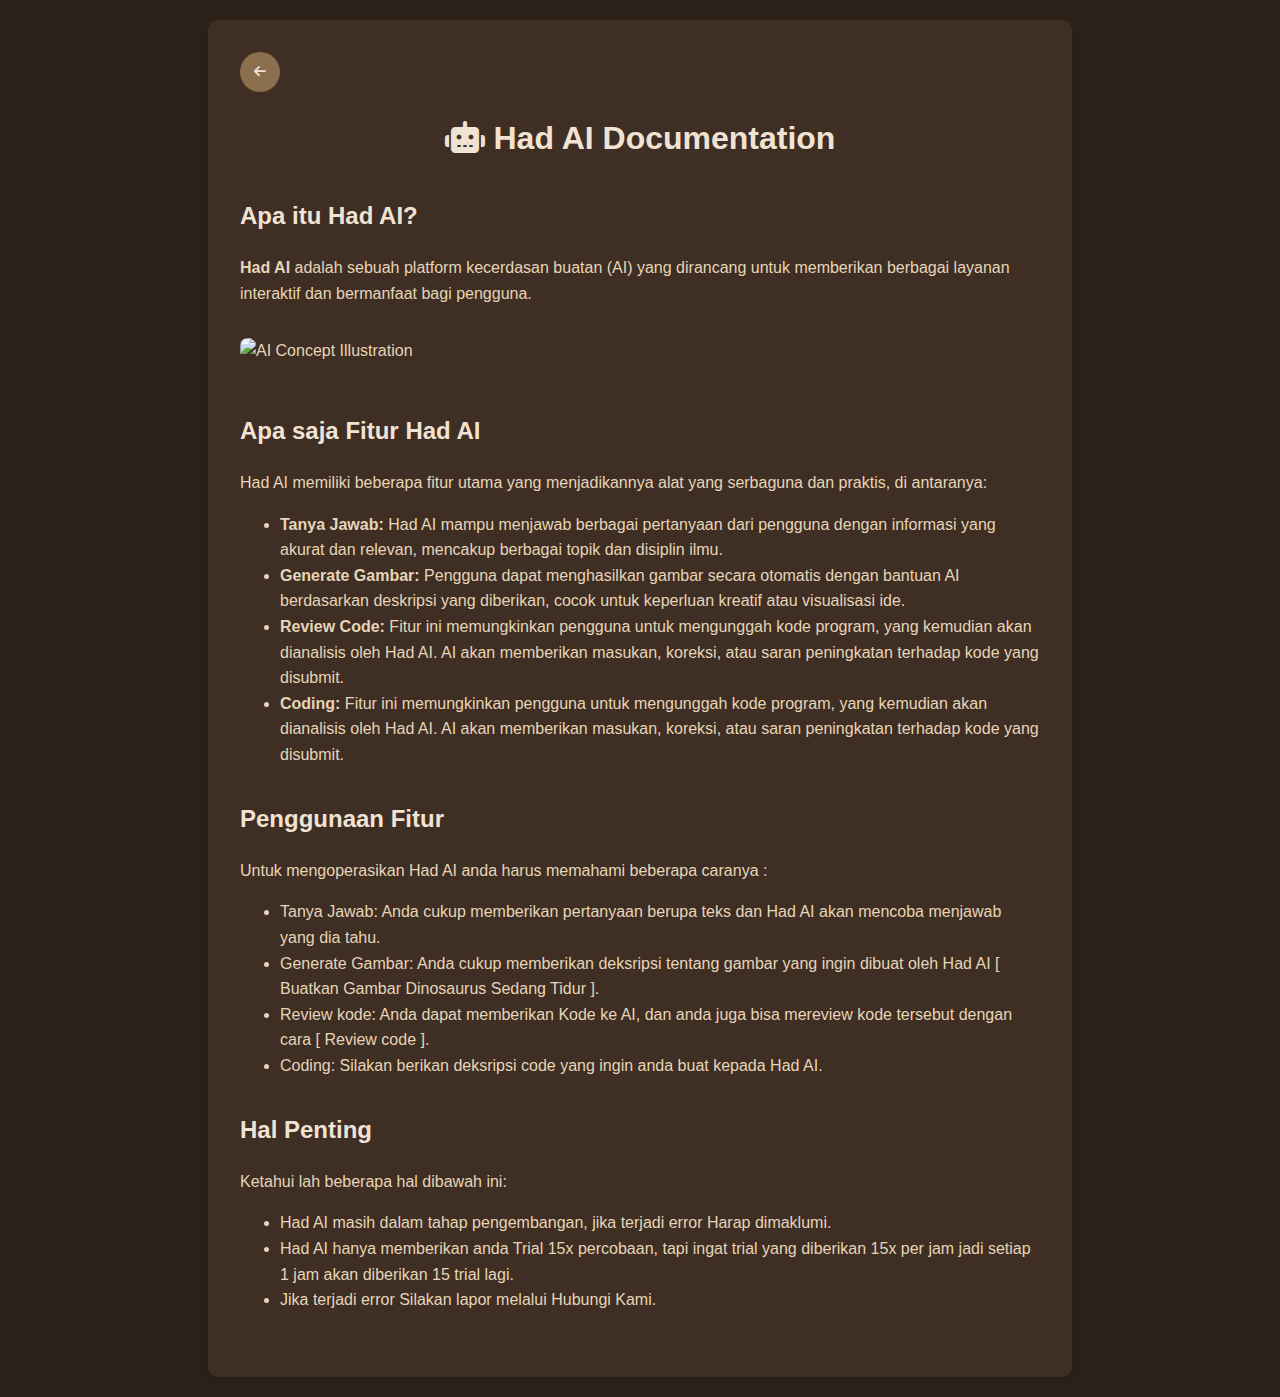
==== documentasi.html @ 6d1e6b0b "Add files via upload" ====
<!DOCTYPE html>
<html lang="en">
<head>
    <meta charset="UTF-8">
    <meta name="viewport" content="width=device-width, initial-scale=1.0">
    <title>AI Documentation</title>
    <link rel="stylesheet" href="https://cdnjs.cloudflare.com/ajax/libs/font-awesome/6.4.0/css/all.min.css">
    <style>
        body {
            font-family: Arial, sans-serif;
            background-color: #2C2118;
            color: #E6D5B8;
            line-height: 1.6;
            margin: 0;
            padding: 20px;
        }
        .container {
            max-width: 800px;
            margin: 0 auto;
            background-color: #3E2E23;
            padding: 2rem;
            border-radius: 10px;
            box-shadow: 0 4px 6px rgba(0, 0, 0, 0.1);
        }
        h1, h2 {
            color: #F1E3D3;
        }
        h1 {
            text-align: center;
            margin-bottom: 2rem;
        }
        img {
            max-width: 100%;
            height: auto;
            border-radius: 8px;
            margin: 1rem 0;
        }
        .back-button {
            background-color: #8B6E4E;
            color: #F1E3D3;
            border: none;
            border-radius: 50%;
            width: 40px;
            height: 40px;
            display: flex;
            justify-content: center;
            align-items: center;
            cursor: pointer;
            transition: background-color 0.3s ease;
            margin-bottom: 1rem;
        }
        .back-button:hover {
            background-color: #A68B6C;
        }
        .section {
            margin-bottom: 2rem;
        }
    </style>
</head>
<body>
    <div class="container">
        <button class="back-button" onclick="goBack()">
            <i class="fas fa-arrow-left"></i>
        </button>
        <h1><i class="fas fa-robot"></i> Had AI Documentation</h1>
        
        <div class="section">
            <h2>Apa itu Had AI?</h2>
            <p><b>Had AI</b> adalah sebuah platform kecerdasan buatan (AI) yang dirancang untuk memberikan berbagai layanan interaktif dan bermanfaat bagi pengguna.</p>
            <img src="https://image.pollinations.ai/prompt/Gambar%20robot" alt="AI Concept Illustration">
        </div>

        <div class="section">
            <h2>Apa saja Fitur Had AI</h2>
            <p>Had AI memiliki beberapa fitur utama yang menjadikannya alat yang serbaguna dan praktis, di antaranya:</p>
            <ul>
                <li><strong>Tanya Jawab:</strong> Had AI mampu menjawab berbagai pertanyaan dari pengguna dengan informasi yang akurat dan relevan, mencakup berbagai topik dan disiplin ilmu.</li>
                <li><strong>Generate Gambar:</strong> Pengguna dapat menghasilkan gambar secara otomatis dengan bantuan AI berdasarkan deskripsi yang diberikan, cocok untuk keperluan kreatif atau visualisasi ide.</li>
                <li><strong>Review Code:</strong> Fitur ini memungkinkan pengguna untuk mengunggah kode program, yang kemudian akan dianalisis oleh Had AI. AI akan memberikan masukan, koreksi, atau saran peningkatan terhadap kode yang disubmit.</li>
                <li><strong>Coding:</strong> Fitur ini memungkinkan pengguna untuk mengunggah kode program, yang kemudian akan dianalisis oleh Had AI. AI akan memberikan masukan, koreksi, atau saran peningkatan terhadap kode yang disubmit.</li>
            </ul>
        </div>

        <div class="section">
            <h2>Penggunaan Fitur</h2>
            <p>Untuk mengoperasikan Had AI anda harus memahami beberapa caranya :</p>
            <ul>
                <li>Tanya Jawab: Anda cukup memberikan pertanyaan berupa teks dan Had AI akan mencoba menjawab yang dia tahu.</li>
                <li>Generate Gambar: Anda cukup memberikan deksripsi tentang gambar yang ingin dibuat oleh Had AI [ Buatkan Gambar Dinosaurus Sedang Tidur ].</li>
                <li>Review kode: Anda dapat memberikan Kode ke AI, dan anda juga bisa mereview kode tersebut dengan cara [ Review code ].</li>
                <li>Coding: Silakan berikan deksripsi code yang ingin anda buat kepada Had AI.</li>
            </ul>

        </div>

        <div class="section">
            <h2>Hal Penting</h2>
            <p>Ketahui lah beberapa hal dibawah ini:</p>
            <ul>
                <li>Had AI masih dalam tahap pengembangan, jika terjadi error Harap dimaklumi.</li>
                <li>Had AI hanya memberikan anda Trial 15x percobaan, tapi ingat trial yang diberikan 15x per jam jadi setiap 1 jam akan diberikan 15 trial lagi.</li>
                <li>Jika terjadi error Silakan lapor melalui Hubungi Kami.</li>
               
            </ul>
        </div>


    </div>

    <script>
        function goBack() {
            // In a real implementation, you might want to use history.back()
            // or redirect to a specific page
            console.log('Going back...');
            alert('Going back to previous page');
        }
    </script>
</body>
</html>
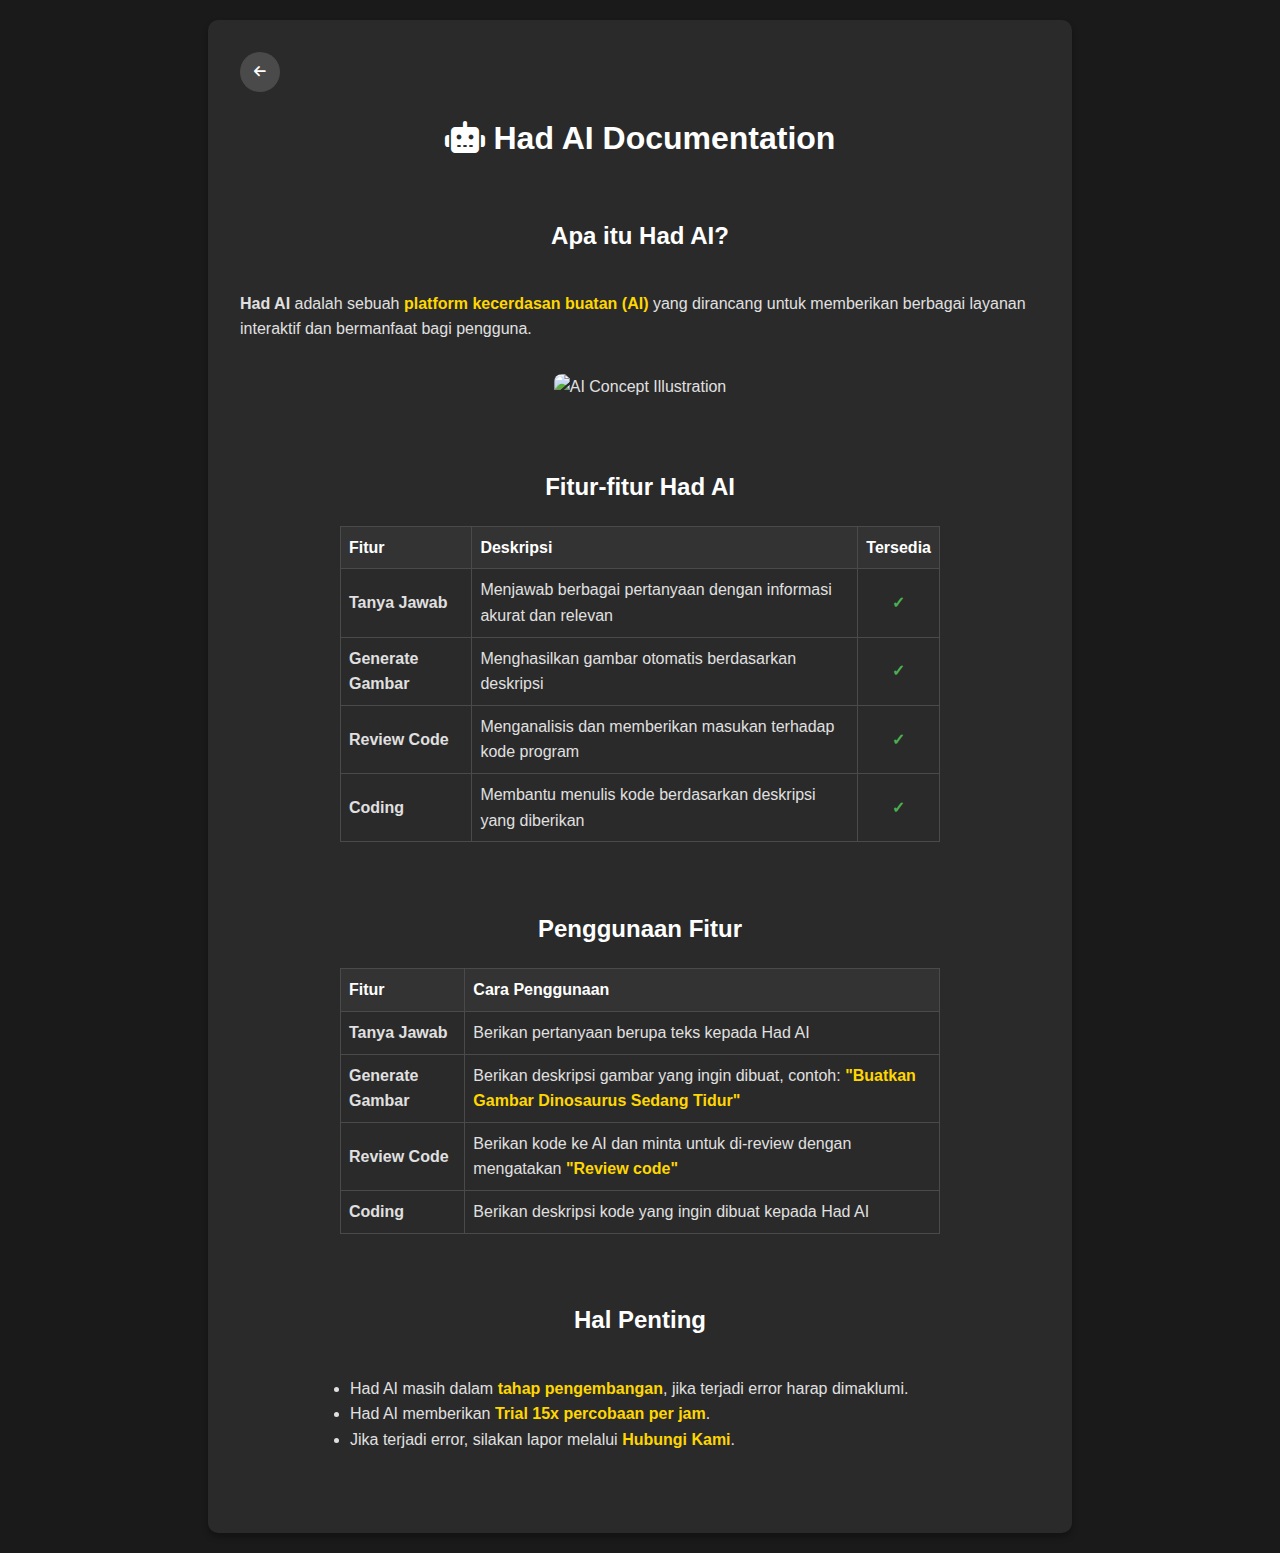
==== commit 3f0f491b: "Add files via upload" ====
--- a/documentasi.html
+++ b/documentasi.html
@@ -3,13 +3,13 @@
 <head>
     <meta charset="UTF-8">
     <meta name="viewport" content="width=device-width, initial-scale=1.0">
-    <title>AI Documentation</title>
+    <title>Had AI Documentation</title>
     <link rel="stylesheet" href="https://cdnjs.cloudflare.com/ajax/libs/font-awesome/6.4.0/css/all.min.css">
     <style>
         body {
             font-family: Arial, sans-serif;
-            background-color: #2C2118;
-            color: #E6D5B8;
+            background-color: #1a1a1a;
+            color: #e0e0e0;
             line-height: 1.6;
             margin: 0;
             padding: 20px;
@@ -17,27 +17,28 @@
         .container {
             max-width: 800px;
             margin: 0 auto;
-            background-color: #3E2E23;
+            background-color: #2a2a2a;
             padding: 2rem;
             border-radius: 10px;
-            box-shadow: 0 4px 6px rgba(0, 0, 0, 0.1);
+            box-shadow: 0 4px 6px rgba(0, 0, 0, 0.3);
         }
         h1, h2 {
-            color: #F1E3D3;
+            color: #ffffff;
+            text-align: center;
         }
         h1 {
-            text-align: center;
             margin-bottom: 2rem;
         }
         img {
             max-width: 100%;
             height: auto;
             border-radius: 8px;
-            margin: 1rem 0;
+            margin: 1rem auto;
+            display: block;
         }
         .back-button {
-            background-color: #8B6E4E;
-            color: #F1E3D3;
+            background-color: #4a4a4a;
+            color: #ffffff;
             border: none;
             border-radius: 50%;
             width: 40px;
@@ -50,10 +51,47 @@
             margin-bottom: 1rem;
         }
         .back-button:hover {
-            background-color: #A68B6C;
+            background-color: #606060;
         }
         .section {
             margin-bottom: 2rem;
+            display: flex;
+            flex-direction: column;
+            align-items: center;
+        }
+        .table-container {
+            width: 100%;
+            display: flex;
+            justify-content: center;
+        }
+        table {
+            width: 100%;
+            max-width: 600px;
+            border-collapse: collapse;
+            margin-bottom: 1rem;
+        }
+        th, td {
+            border: 1px solid #4a4a4a;
+            padding: 0.5rem;
+            text-align: left;
+        }
+        th {
+            background-color: #333;
+            color: #fff;
+        }
+        .check {
+            color: #4CAF50;
+            font-weight: bold;
+            text-align: center;
+        }
+        .important {
+            font-weight: bold;
+            color: #ffd700;
+        }
+        ul {
+            width: 100%;
+            max-width: 600px;
+            padding-left: 20px;
         }
     </style>
 </head>
@@ -66,51 +104,91 @@
         
         <div class="section">
             <h2>Apa itu Had AI?</h2>
-            <p><b>Had AI</b> adalah sebuah platform kecerdasan buatan (AI) yang dirancang untuk memberikan berbagai layanan interaktif dan bermanfaat bagi pengguna.</p>
-            <img src="https://image.pollinations.ai/prompt/Gambar%20robot" alt="AI Concept Illustration">
+            <p><b>Had AI</b> adalah sebuah <span class="important">platform kecerdasan buatan (AI)</span> yang dirancang untuk memberikan berbagai layanan interaktif dan bermanfaat bagi pengguna.</p>
+            <img src="/api/placeholder/800/400" alt="AI Concept Illustration">
         </div>
 
         <div class="section">
-            <h2>Apa saja Fitur Had AI</h2>
-            <p>Had AI memiliki beberapa fitur utama yang menjadikannya alat yang serbaguna dan praktis, di antaranya:</p>
-            <ul>
-                <li><strong>Tanya Jawab:</strong> Had AI mampu menjawab berbagai pertanyaan dari pengguna dengan informasi yang akurat dan relevan, mencakup berbagai topik dan disiplin ilmu.</li>
-                <li><strong>Generate Gambar:</strong> Pengguna dapat menghasilkan gambar secara otomatis dengan bantuan AI berdasarkan deskripsi yang diberikan, cocok untuk keperluan kreatif atau visualisasi ide.</li>
-                <li><strong>Review Code:</strong> Fitur ini memungkinkan pengguna untuk mengunggah kode program, yang kemudian akan dianalisis oleh Had AI. AI akan memberikan masukan, koreksi, atau saran peningkatan terhadap kode yang disubmit.</li>
-                <li><strong>Coding:</strong> Fitur ini memungkinkan pengguna untuk mengunggah kode program, yang kemudian akan dianalisis oleh Had AI. AI akan memberikan masukan, koreksi, atau saran peningkatan terhadap kode yang disubmit.</li>
-            </ul>
+            <h2>Fitur-fitur Had AI</h2>
+            <div class="table-container">
+                <table>
+                    <thead>
+                        <tr>
+                            <th>Fitur</th>
+                            <th>Deskripsi</th>
+                            <th>Tersedia</th>
+                        </tr>
+                    </thead>
+                    <tbody>
+                        <tr>
+                            <td><strong>Tanya Jawab</strong></td>
+                            <td>Menjawab berbagai pertanyaan dengan informasi akurat dan relevan</td>
+                            <td class="check">✓</td>
+                        </tr>
+                        <tr>
+                            <td><strong>Generate Gambar</strong></td>
+                            <td>Menghasilkan gambar otomatis berdasarkan deskripsi</td>
+                            <td class="check">✓</td>
+                        </tr>
+                        <tr>
+                            <td><strong>Review Code</strong></td>
+                            <td>Menganalisis dan memberikan masukan terhadap kode program</td>
+                            <td class="check">✓</td>
+                        </tr>
+                        <tr>
+                            <td><strong>Coding</strong></td>
+                            <td>Membantu menulis kode berdasarkan deskripsi yang diberikan</td>
+                            <td class="check">✓</td>
+                        </tr>
+                    </tbody>
+                </table>
+            </div>
         </div>
 
         <div class="section">
             <h2>Penggunaan Fitur</h2>
-            <p>Untuk mengoperasikan Had AI anda harus memahami beberapa caranya :</p>
-            <ul>
-                <li>Tanya Jawab: Anda cukup memberikan pertanyaan berupa teks dan Had AI akan mencoba menjawab yang dia tahu.</li>
-                <li>Generate Gambar: Anda cukup memberikan deksripsi tentang gambar yang ingin dibuat oleh Had AI [ Buatkan Gambar Dinosaurus Sedang Tidur ].</li>
-                <li>Review kode: Anda dapat memberikan Kode ke AI, dan anda juga bisa mereview kode tersebut dengan cara [ Review code ].</li>
-                <li>Coding: Silakan berikan deksripsi code yang ingin anda buat kepada Had AI.</li>
-            </ul>
-
+            <div class="table-container">
+                <table>
+                    <thead>
+                        <tr>
+                            <th>Fitur</th>
+                            <th>Cara Penggunaan</th>
+                        </tr>
+                    </thead>
+                    <tbody>
+                        <tr>
+                            <td><strong>Tanya Jawab</strong></td>
+                            <td>Berikan pertanyaan berupa teks kepada Had AI</td>
+                        </tr>
+                        <tr>
+                            <td><strong>Generate Gambar</strong></td>
+                            <td>Berikan deskripsi gambar yang ingin dibuat, contoh: <span class="important">"Buatkan Gambar Dinosaurus Sedang Tidur"</span></td>
+                        </tr>
+                        <tr>
+                            <td><strong>Review Code</strong></td>
+                            <td>Berikan kode ke AI dan minta untuk di-review dengan mengatakan <span class="important">"Review code"</span></td>
+                        </tr>
+                        <tr>
+                            <td><strong>Coding</strong></td>
+                            <td>Berikan deskripsi kode yang ingin dibuat kepada Had AI</td>
+                        </tr>
+                    </tbody>
+                </table>
+            </div>
         </div>
 
         <div class="section">
             <h2>Hal Penting</h2>
-            <p>Ketahui lah beberapa hal dibawah ini:</p>
             <ul>
-                <li>Had AI masih dalam tahap pengembangan, jika terjadi error Harap dimaklumi.</li>
-                <li>Had AI hanya memberikan anda Trial 15x percobaan, tapi ingat trial yang diberikan 15x per jam jadi setiap 1 jam akan diberikan 15 trial lagi.</li>
-                <li>Jika terjadi error Silakan lapor melalui Hubungi Kami.</li>
-               
+                <li>Had AI masih dalam <span class="important">tahap pengembangan</span>, jika terjadi error harap dimaklumi.</li>
+                <li>Had AI memberikan <span class="important">Trial 15x percobaan per jam</span>.</li>
+                <li>Jika terjadi error, silakan lapor melalui <span class="important">Hubungi Kami</span>.</li>
             </ul>
         </div>
-
-
     </div>
 
     <script>
         function goBack() {
-            // In a real implementation, you might want to use history.back()
-            // or redirect to a specific page
             console.log('Going back...');
             alert('Going back to previous page');
         }
